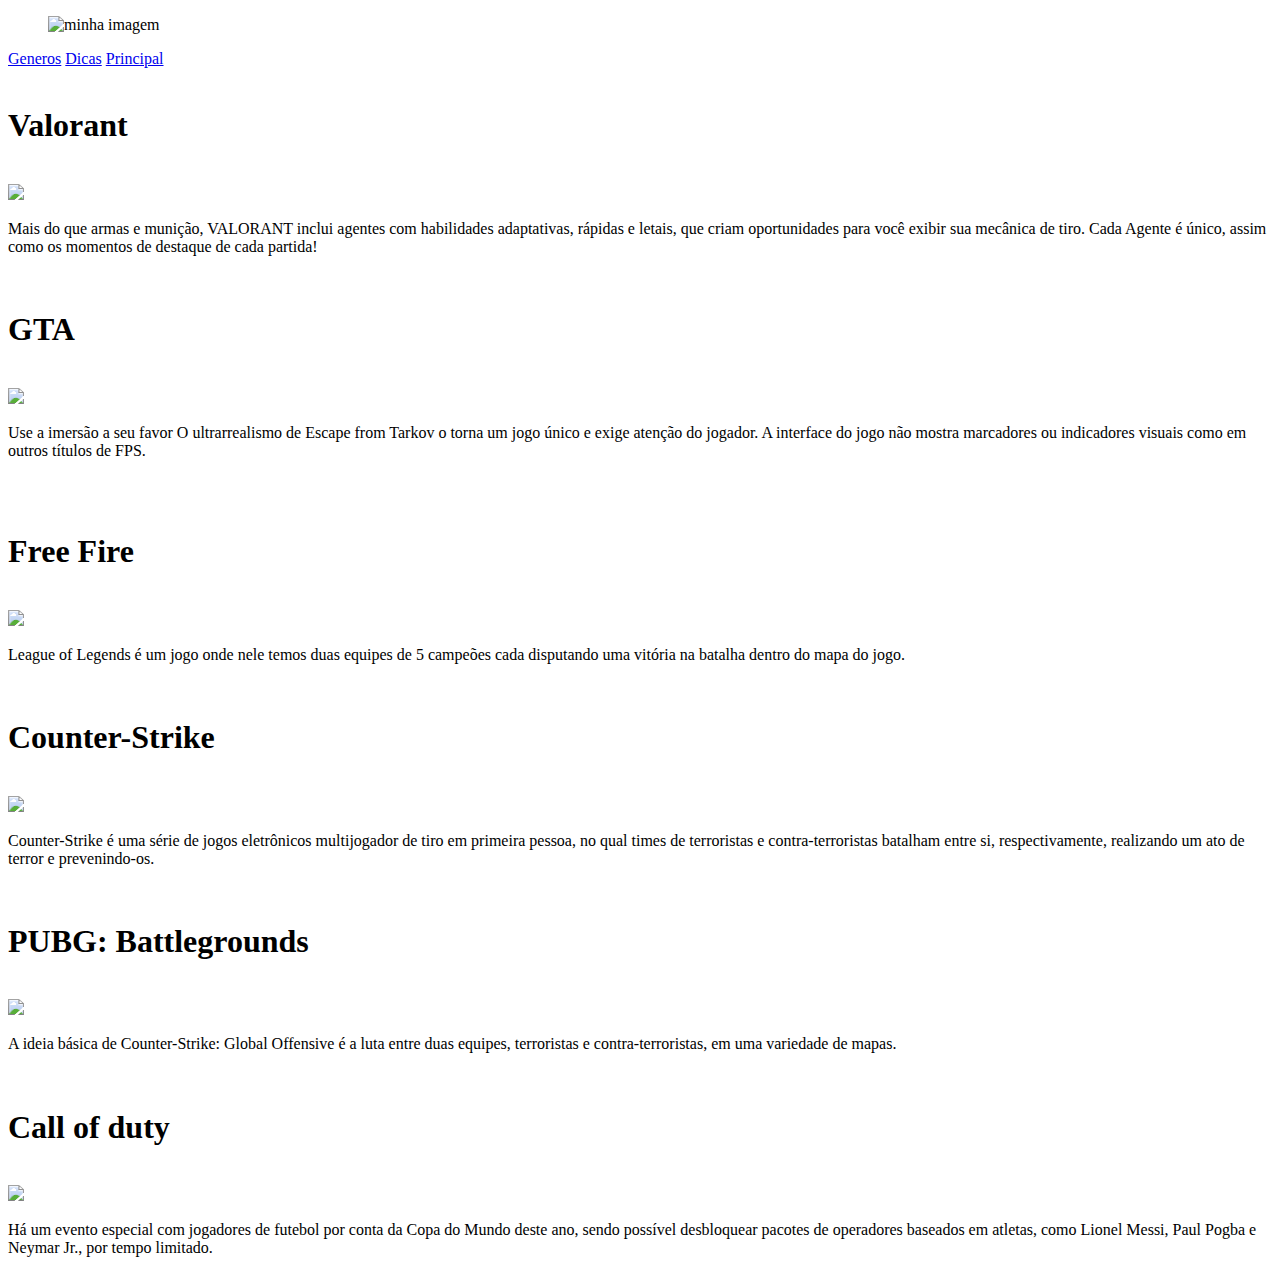
==== index.html @ e2d3be23 "Rename index1.html to index.html" ====
<!DOCTYPE html>
<html lang="pt-BR">

<head>
    <meta charset="UTF-8">
    <meta http-equiv="X-UA-Compatible" content="IE=edge">
    <meta name="author" content="Alice">
    <title>BigGameShow</title>
    <link rel="stylesheet" href="./style1.css">
</head>
<header>
    <figure>
      <img src="./logo.png" alt="minha imagem">
    </figure>

    <nav>
        <a href="./generos.html" target="_self">Generos</a>
        <a href="./dicas.html" target="_self">Dicas</a>
        <a href="./principal.html" target="_self">Principal</a>
    </nav>
</header>

<body>
    <main class="container">
    <section>
        <br>
        <h1>Valorant</h1>
        <br>
        
        <a class="oi" href="https://playvalorant.com/pt-br/?gad=1&gclid=CjwKCAjwge2iBhBBEiwAfXDBR_ff_dNWvHBapsM2IWDXc-tj1OondjE7goOf7wxtS5g-60v6e8z_jxoCvfQQAvD_BwE&gclsrc=aw.ds" alt="jogo" target="_blank"><img
            src="./valorant.jpg"></a>
            <br>
            <p>Mais do que armas e munição, VALORANT inclui agentes com habilidades adaptativas, rápidas e letais, que criam oportunidades para você exibir sua mecânica de tiro. Cada Agente é único, assim como os momentos de destaque de cada partida!</p>
         <br>



    <h1>GTA</h1>
    <br>
    
    <a class="oi" href="https://www.escapefromtarkov.com/" alt="jogo" target="_blank"><img
                src="./gta.jpg"></a>
                <br>
    <p>Use a imersão a seu favor O ultrarrealismo de Escape from Tarkov o torna um jogo único e exige atenção do jogador. A interface do jogo não mostra marcadores ou indicadores visuais como em outros títulos de FPS.</p>
    
       <br></section>
       <section>
        
        <br>

        <h1>Free Fire</h1>
    <br>
    
    <a class="oi" href="https://www.leagueoflegends.com/pt-br/" alt="jogo" target="_blank"><img
                src="./free-fire.webp"></a>
                <br>
    <p>League of Legends é um jogo onde nele temos duas equipes de 5 campeões cada disputando uma vitória na batalha dentro do mapa do jogo.</p>
   
  
<br>

        <h1>Counter-Strike</h1>
    <br>
    
    <a class="oi" href="https://www.rockstargames.com/br/gta-online" alt="jogo" target="_blank"><img
                src="./cs.jpg"></a>
                <br>
    <p>Counter-Strike é uma série de jogos eletrônicos multijogador de tiro em primeira pessoa, no qual times de terroristas e contra-terroristas batalham entre si, respectivamente, realizando um ato de terror e prevenindo-os. </p>
</section>
 <section>
    <br>
        <h1>PUBG: Battlegrounds</h1>
        
    <br>
    
    <a class="oi" href="https://store.steampowered.com/app/730/CounterStrike_Global_Offensive/" alt="jogo" target="_blank"><img
                src="./PUBG.jpg"></a>
                <br>
    <p>A ideia básica de Counter-Strike: Global Offensive é a luta entre duas equipes, terroristas e contra-terroristas, em uma variedade de mapas.</p>
   
     

<br>

        <h1>Call of duty</h1>
    <br>
    
    <a class="oi" href="https://www.callofduty.com/br/pt/" alt="jogo" target="_blank"><img
                src="./Call Of Duty.webp"></a>
                <br>
                <p>Há um evento especial com jogadores de futebol por conta da Copa do Mundo deste ano, sendo possível desbloquear pacotes de operadores baseados em atletas, como Lionel Messi, Paul Pogba e Neymar Jr., por tempo limitado.</p>

    </section>
    <section>
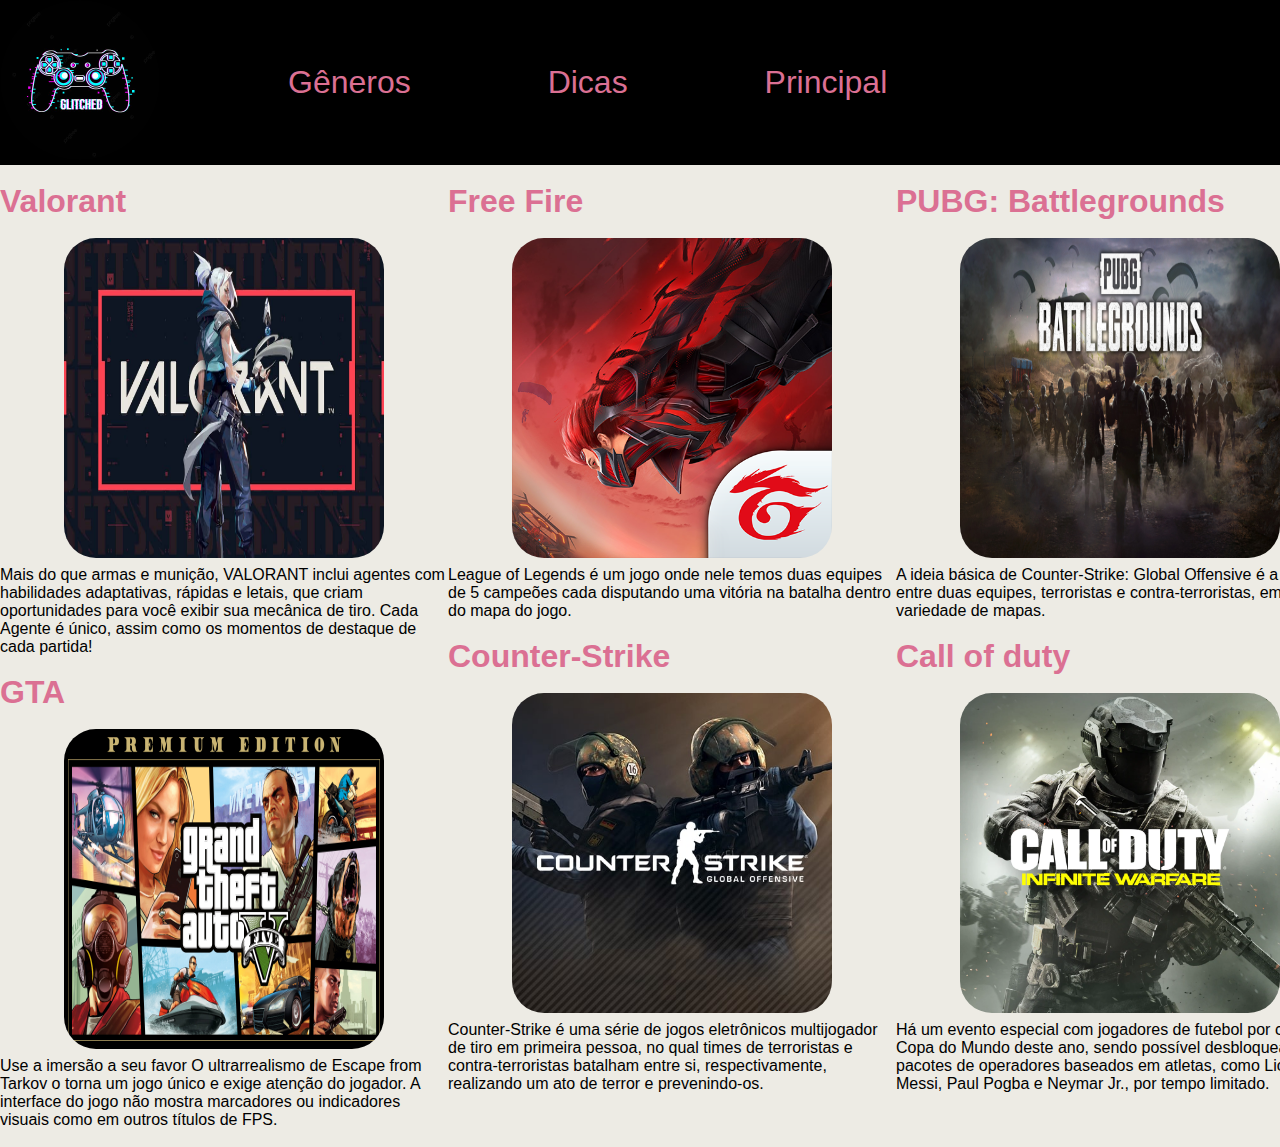
==== commit 2f1c882d: "Add files via upload" ====
--- a/index.html
+++ b/index.html
@@ -6,17 +6,17 @@
     <meta http-equiv="X-UA-Compatible" content="IE=edge">
     <meta name="author" content="Alice">
     <title>BigGameShow</title>
-    <link rel="stylesheet" href="./style1.css">
+    <link rel="stylesheet" href="./CSS/style1.css">
 </head>
 <header>
     <figure>
-      <img src="./logo.png" alt="minha imagem">
+      <img src="./Imagens/logo.png" alt="minha imagem">
     </figure>
 
     <nav>
-        <a href="./generos.html" target="_self">Generos</a>
-        <a href="./dicas.html" target="_self">Dicas</a>
-        <a href="./principal.html" target="_self">Principal</a>
+        <a href="./Html/generos.html" target="_self">Gêneros</a>
+        <a href="./Html/dicas.html" target="_self">Dicas</a>
+        <a href="./Html/principal.html" target="_self">Principal</a>
     </nav>
 </header>
 
@@ -28,7 +28,7 @@
         <br>
         
         <a class="oi" href="https://playvalorant.com/pt-br/?gad=1&gclid=CjwKCAjwge2iBhBBEiwAfXDBR_ff_dNWvHBapsM2IWDXc-tj1OondjE7goOf7wxtS5g-60v6e8z_jxoCvfQQAvD_BwE&gclsrc=aw.ds" alt="jogo" target="_blank"><img
-            src="./valorant.jpg"></a>
+            src="./Imagens/valorant.jpg"></a>
             <br>
             <p>Mais do que armas e munição, VALORANT inclui agentes com habilidades adaptativas, rápidas e letais, que criam oportunidades para você exibir sua mecânica de tiro. Cada Agente é único, assim como os momentos de destaque de cada partida!</p>
          <br>
@@ -38,8 +38,8 @@
     <h1>GTA</h1>
     <br>
     
-    <a class="oi" href="https://www.escapefromtarkov.com/" alt="jogo" target="_blank"><img
-                src="./gta.jpg"></a>
+    <a class="oi" href="https://www.rockstargames.com/br/gta-online" alt="jogo" target="_blank"><img
+                src="./Imagens/gta.jpg"></a>
                 <br>
     <p>Use a imersão a seu favor O ultrarrealismo de Escape from Tarkov o torna um jogo único e exige atenção do jogador. A interface do jogo não mostra marcadores ou indicadores visuais como em outros títulos de FPS.</p>
     
@@ -51,8 +51,8 @@
         <h1>Free Fire</h1>
     <br>
     
-    <a class="oi" href="https://www.leagueoflegends.com/pt-br/" alt="jogo" target="_blank"><img
-                src="./free-fire.webp"></a>
+    <a class="oi" href="https://ff.garena.com/pt/" alt="jogo" target="_blank"><img
+                src="./Imagens/free-fire.webp"></a>
                 <br>
     <p>League of Legends é um jogo onde nele temos duas equipes de 5 campeões cada disputando uma vitória na batalha dentro do mapa do jogo.</p>
    
@@ -62,8 +62,8 @@
         <h1>Counter-Strike</h1>
     <br>
     
-    <a class="oi" href="https://www.rockstargames.com/br/gta-online" alt="jogo" target="_blank"><img
-                src="./cs.jpg"></a>
+    <a class="oi" href="https://www.counter-strike.net/news" alt="jogo" target="_blank"><img
+                src="./Imagens/cs.jpg"></a>
                 <br>
     <p>Counter-Strike é uma série de jogos eletrônicos multijogador de tiro em primeira pessoa, no qual times de terroristas e contra-terroristas batalham entre si, respectivamente, realizando um ato de terror e prevenindo-os. </p>
 </section>
@@ -73,8 +73,8 @@
         
     <br>
     
-    <a class="oi" href="https://store.steampowered.com/app/730/CounterStrike_Global_Offensive/" alt="jogo" target="_blank"><img
-                src="./PUBG.jpg"></a>
+    <a class="oi" href="https://www.pubg.com/pt-br/" alt="jogo" target="_blank"><img
+                src="./Imagens/PUBG.jpg"></a>
                 <br>
     <p>A ideia básica de Counter-Strike: Global Offensive é a luta entre duas equipes, terroristas e contra-terroristas, em uma variedade de mapas.</p>
    
@@ -86,11 +86,11 @@
     <br>
     
     <a class="oi" href="https://www.callofduty.com/br/pt/" alt="jogo" target="_blank"><img
-                src="./Call Of Duty.webp"></a>
+                src="./Imagens/Call Of Duty.webp"></a>
                 <br>
                 <p>Há um evento especial com jogadores de futebol por conta da Copa do Mundo deste ano, sendo possível desbloquear pacotes de operadores baseados em atletas, como Lionel Messi, Paul Pogba e Neymar Jr., por tempo limitado.</p>
 
     </section>
     <section>
 
-   
+   --- a/CSS/style1.css
+++ b/CSS/style1.css
@@ -0,0 +1,65 @@
+* {
+    padding: 0;
+    margin: 0;
+    outline: 0;
+    box-sizing: border-box;
+}
+ 
+html,body{
+    font-size: 100%;
+    font-family:'Franklin Gothic Medium', 'Arial Narrow', Arial, sans-serif;
+    text-rendering: optimizeSpeed;
+ }
+
+header{
+    background-color: black;
+    display: flex;
+}
+
+main img{
+    border-radius: 10%; 
+   
+}
+
+nav,a{
+    color: palevioletred;
+    text-decoration: none;
+    font-size: 2rem;
+    padding: 4rem;
+}
+nav > a:hover{
+    color:pink;
+    font-size: 2rem;
+}
+figure > img{
+    width: 10rem;
+    height: 10rem;
+    border-radius: 100%;
+}
+img {
+    width: 20rem;
+    height: 20rem;
+}
+
+.container{
+    display: flex;
+}
+
+h1{
+    align-items: center;
+    justify-content: center;
+    color: palevioletred;
+
+}
+
+div{
+    align-items: center;
+}
+
+body{
+    background-color: rgb(237, 235, 228);
+}
+.p{
+    margin-bottom: 1rem;
+    
+}
